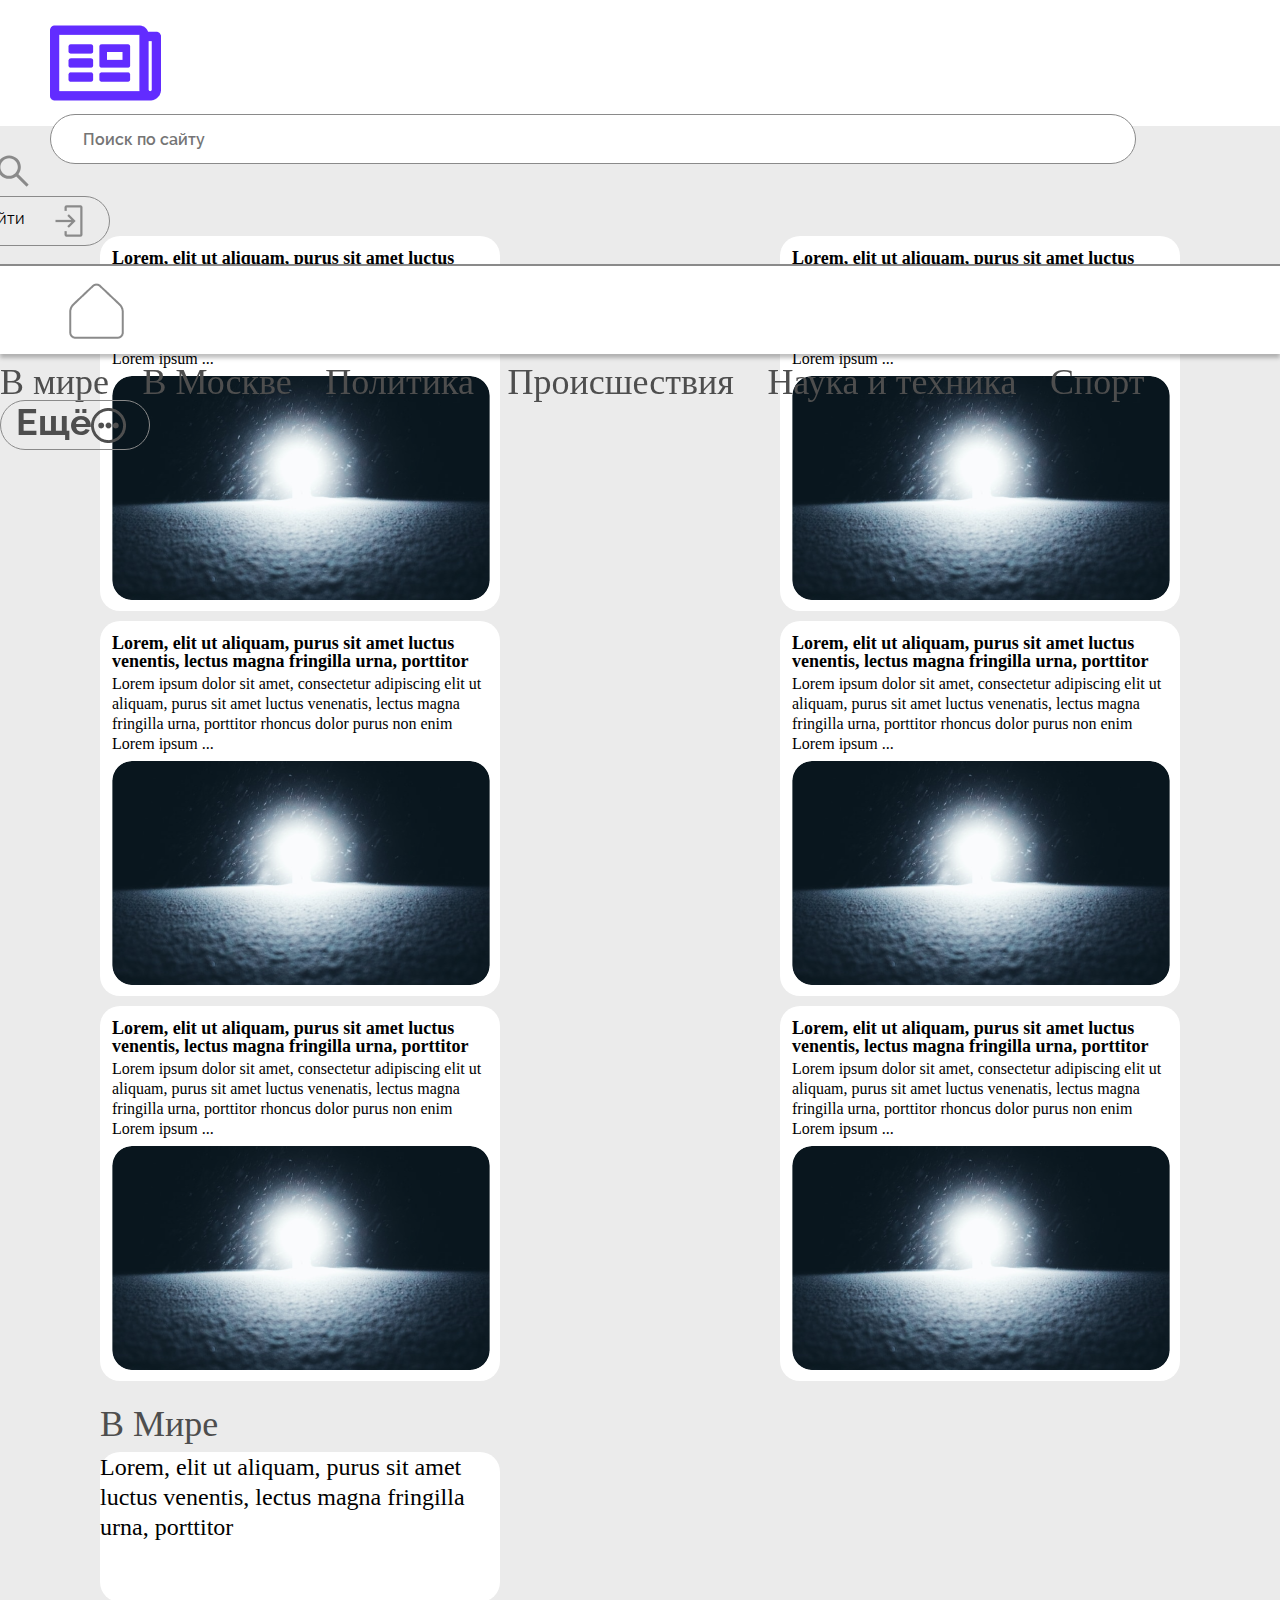
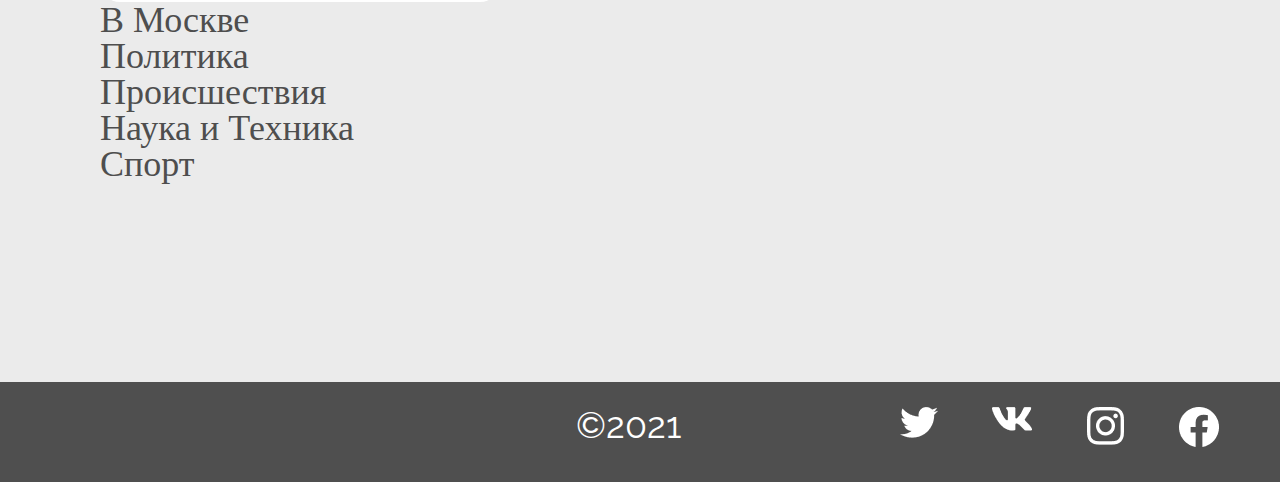
==== index.html @ 8567cbd8 "Create index.html" ====
<!DOCTYPE html>
<html lang="ru">
	<head>
		<title>Новости</title>
		<link rel="stylesheet" href="css/style.css" />
		<link rel="stylesheet" type="text/css" href="//fonts.googleapis.com/css?family=Raleway" />
		<meta http-equiv="Content-type" content="text/html;charset=UTF-8" />
		<meta name="viewport" content="width=device-width, initial-scale=1.0">
	</head>
	<body>
		<div class="wrapper">
		<header>
			<div class="header_top">
				<img src="./img/logo.png" alt="">
					<form name="search" method="post" action="">
						<input type="search" name="query" placeholder="Поиск по сайту">
						<button type="submit"><img src="../img/Vector.svg" alt=""></button> 
					</form>
					<a href=""><span>Войти</span></a>
			</div>
			<div class="navigation">
				<div class="line"></div>
				<a href=""><img src="./img/home.png" alt=""></a>
				<nav>
					<ul>
						<li><a href="">В мире</a></li>
						<li><a href="">В Москве</a></li>
						<li><a href="">Политика</a></li>
						<li><a href="">Происшествия</a></li>
						<li><a href="">Наука и техника</a></li>
						<li><a href="">Спорт</a></li>
					</ul>
				</nav>
				<a href=""><span>Ещё</span></a>
			</div>
		</header>
		<main>
			<div class="container">
				<div class="content">
					<div class="news_container">
						<div class="news">
							<h2>Lorem,   elit ut aliquam, purus sit amet luctus venentis, lectus magna fringilla urna, porttitor</h2>
							<p>Lorem ipsum dolor sit amet, consectetur adipiscing elit ut aliquam, purus sit amet luctus venenatis, lectus magna fringilla urna, porttitor rhoncus dolor purus non enim Lorem ipsum ...</p>
							<img src="./img/img0.png" alt="">
						</div>
						<div class="news">
							<h2>Lorem,   elit ut aliquam, purus sit amet luctus venentis, lectus magna fringilla urna, porttitor</h2>
							<p>Lorem ipsum dolor sit amet, consectetur adipiscing elit ut aliquam, purus sit amet luctus venenatis, lectus magna fringilla urna, porttitor rhoncus dolor purus non enim Lorem ipsum ...</p>
							<img src="./img/img0.png" alt="">
						</div>
						<div class="news">
							<h2>Lorem,   elit ut aliquam, purus sit amet luctus venentis, lectus magna fringilla urna, porttitor</h2>
							<p>Lorem ipsum dolor sit amet, consectetur adipiscing elit ut aliquam, purus sit amet luctus venenatis, lectus magna fringilla urna, porttitor rhoncus dolor purus non enim Lorem ipsum ...</p>
							<img src="./img/img0.png" alt="">
						</div>
						<div class="news">
							<h2>Lorem,   elit ut aliquam, purus sit amet luctus venentis, lectus magna fringilla urna, porttitor</h2>
							<p>Lorem ipsum dolor sit amet, consectetur adipiscing elit ut aliquam, purus sit amet luctus venenatis, lectus magna fringilla urna, porttitor rhoncus dolor purus non enim Lorem ipsum ...</p>
							<img src="./img/img0.png" alt="">
						</div>
						<div class="news">
							<h2>Lorem,   elit ut aliquam, purus sit amet luctus venentis, lectus magna fringilla urna, porttitor</h2>
							<p>Lorem ipsum dolor sit amet, consectetur adipiscing elit ut aliquam, purus sit amet luctus venenatis, lectus magna fringilla urna, porttitor rhoncus dolor purus non enim Lorem ipsum ...</p>
							<img src="./img/img0.png" alt="">
						</div>
						<div class="news">
							<h2>Lorem,   elit ut aliquam, purus sit amet luctus venentis, lectus magna fringilla urna, porttitor</h2>
							<p>Lorem ipsum dolor sit amet, consectetur adipiscing elit ut aliquam, purus sit amet luctus venenatis, lectus magna fringilla urna, porttitor rhoncus dolor purus non enim Lorem ipsum ...</p>
							<img src="./img/img0.png" alt="">
						</div>
					</div>
					<div class="world">
						<h3>В Мире</h3>
						<div class="article">
							<h4>Lorem,   elit ut aliquam, purus sit amet luctus venentis, lectus magna fringilla urna, porttitor</h4>
							<span></span>
							<span></span>
							<span></span>
						</div>
					</div>
					<div class="moscow">
						<h3>В Москве</h3>
					</div>
					<div class="politics">
						<h3>Политика</h3>
					</div>
					<div class="incidents">
						<h3>Происшествия</h3>
					</div>
					<div class="science">
						<h3>Наука и Техника</h3>
					</div>
					<div class="sport">
						<h3>Спорт</h3>
					</div>
				</div>
				<div class="sidebar">

				</div>
			</div>
		</main>
		<footer>
			<span>©2021</span>
			<a href=""><img src="./img/twitter.png" alt=""></a>
			<a href=""><img src="./img/vk.png" alt=""></a>
			<a href=""><img src="./img/inst.png" alt=""></a>
			<a href=""><img src="./img/facebook.png" alt=""></a>
		</footer>
	</div>
	</body>
</html>
---- css/style.css ----
/*Обнуление*/
*{
	padding: 0;
	margin: 0;
	border: 0;
}
*,*:before,*:after{
	-moz-box-sizing: border-box;
	-webkit-box-sizing: border-box;
	box-sizing: border-box;
}
:focus,:active{outline: none;}
a:focus,a:active{outline: none;}

nav,footer,header,aside{display: block;}

html,body{
	height: 100%;
	width: 100%;
	font-size: 100%;
	line-height: 1;
	font-size: 14px;
	-ms-text-size-adjust: 100%;
	-moz-text-size-adjust: 100%;
	-webkit-text-size-adjust: 100%;
}
input,button,textarea{font-family:inherit;}

input::-ms-clear{display: none;}
button{cursor: pointer;}
button::-moz-focus-inner {padding:0;border:0;}
a, a:visited{text-decoration: none;}
a:hover{text-decoration: none;}
ul li{list-style: none;}
img{vertical-align: top;}

h1,h2,h3,h4,h5,h6{font-size:inherit;font-weight: 400;}
/*--------------------*/

body{
	background-color: #ebebeb;
	height: 100%;
}
.wrapper{
	display: flex;
	flex-direction: column;
	height: 100%;
}
header{
	flex-basis: content;
	max-width: 1920px;
	height: 126px;
	background-color: #fff;
}

footer{
	margin-top: 200px;
	min-height: 100px;
	background-color: #4f4f4f;
}

.header_top{
	display: inline-block;
	width: 100%;
	padding: 25px 3.9% 0 3.9%;
}

.header_top img{
	display: inline-block;
	max-width: 100%;
	margin-right: 74px;
}
form{
	display: inline-block;
	padding-top: 13px;
	width: 100%;
	max-width: 1400px;
}

form input{
	display: inline-block;
	height: 50px;
	width: 92%;
	background: #fff;
	border: 1.5px solid #8a8a8a;
	border-radius: 25px;
	color: #000000;
	font-family: Raleway;
	font-size: 16px;
	font-weight: normal;
	padding-left: 32px;
	font-weight: 600;
}

form button{
	background: url('../img/Vector.svg') no-repeat center;
	position: relative;
	right: 90px;
	bottom: 9px;
	
}

form button img{
	visibility: hidden;
}

.header_top span{
	display: inline-block;
	width: 150px;
	height: 50px;
	background: #ffffff;
	border: 1.5px solid #8a8a8a;
	border-radius: 25px;
	padding-top: 14px;
	padding-left: 15px;
	font-family: Raleway;
	font-size: 16px;
	font-weight: normal;
	color: #000;
	margin-left: -90px;
	background: url('./../img/login.png') no-repeat 90px;
}

.line{
	width: 100%;
	background-color: #8a8a8a;
	height: 2px;
}

.navigation nav {
	display: inline-block;
}
.navigation{
	margin-top: 17.6px;
	height: 90px;
	background-color: #fff;
	box-shadow: 0px 4px 4px rgba(0, 0, 0, 0.25);
	position: sticky;
	top: 0;
}

.navigation img{
	margin-top: 17.5px;
	margin-left: 5.42%;
	margin-right: 6.4%;
}

.navigation li{
	display: inline-block;
	font-family: Roboto;
	font-size: 36px;
	font-weight: normal;
	line-height: 36px;
	padding-top: 25px;
}

.navigation a{
	color: #4e4e4e;
	margin-right: 30px;
}

.navigation span{
		display: inline-block;
		width: 150px;
		height: 50px;
		background: #ffffff;
		border: 1.5px solid #8a8a8a;
		border-radius: 25px;
		padding-top: 3px;
		padding-left: 15px;
		font-family: Raleway;
		font-size: 36px;
		font-weight: normal;
		color: #4e4e4e;
		font-weight: 700;
		background: url('./../img/more.png') no-repeat 90px;
}
.container{
	padding: 0 7.8125%;
	display: flex;
	flex-direction: row;
	justify-content:space-between;
}
.content{
	margin-top: 100px;
	width: 1210px;
}

footer span{
	display: inline-block;
	width: 120px;
	padding-left: 45%;
	margin-top: 25px;
	color: #fff;
	font-family: Raleway;
	font-size: 36px;
	font-weight: normal;
	margin-right: 25%;
}

footer img{
	display: inline-block;
	margin-top: 25px;
	margin-right: 4%;
}

.news_container{
	display: flex;
	align-content: flex-start;
	flex-wrap: wrap;
	justify-content: space-between;
	flex: 0 1 33%;
	margin-bottom: 25px;
}

.news{
	width: 400px;
	height: 375px;
	background-color: #fff;
	border-radius: 20px;
	margin-top: 10px;
	padding-left: 12px;
	padding-top: 13px;
}

.news h2{
	color: #000000;
	font-family: Roboto;
	font-size: 18px;
	font-weight: 700;
	line-height: 18px;
	max-width: 380px;
	max-height: 40px;
	margin-bottom: 4px;
}

.news p{
	color: #000000;
	font-family: Roboto;
	font-size: 16px;
	font-weight: 300;
	line-height: 20px;
	max-width: 380px;
	max-height: 80px;
	margin-bottom: 7px;
}

.news img{
	border-radius: 20px;
}

h3{
	color: #4e4e4e;
	font-family: Roboto;
	font-size: 36px;
	font-weight: normal;
	line-height: 36px;
}

.article{
	width: 400px;
	height: 150px;
	border-radius: 20px;
	background-color: #fff;
	margin-top: 10px;
}

.article h4{
	max-width: 380px;
	max-height: 100px;
	color: #000000;
	box-shadow:;
	font-family: Roboto;
	font-size: 24px;
	font-weight: medium;
	line-height: 30px;
}

.article span{
	color: #4e4e4e;
	font-family: Roboto;
	font-size: 16px;
	font-weight: 300;
	line-height: 20px;
}

.article span:nth-child(1){
	background: url('') no-repeat left;
}

.article span:nth-child(2){
	background: url('') no-repeat left;
}

.article span:nth-child(3){
	background: url('') no-repeat left;
}
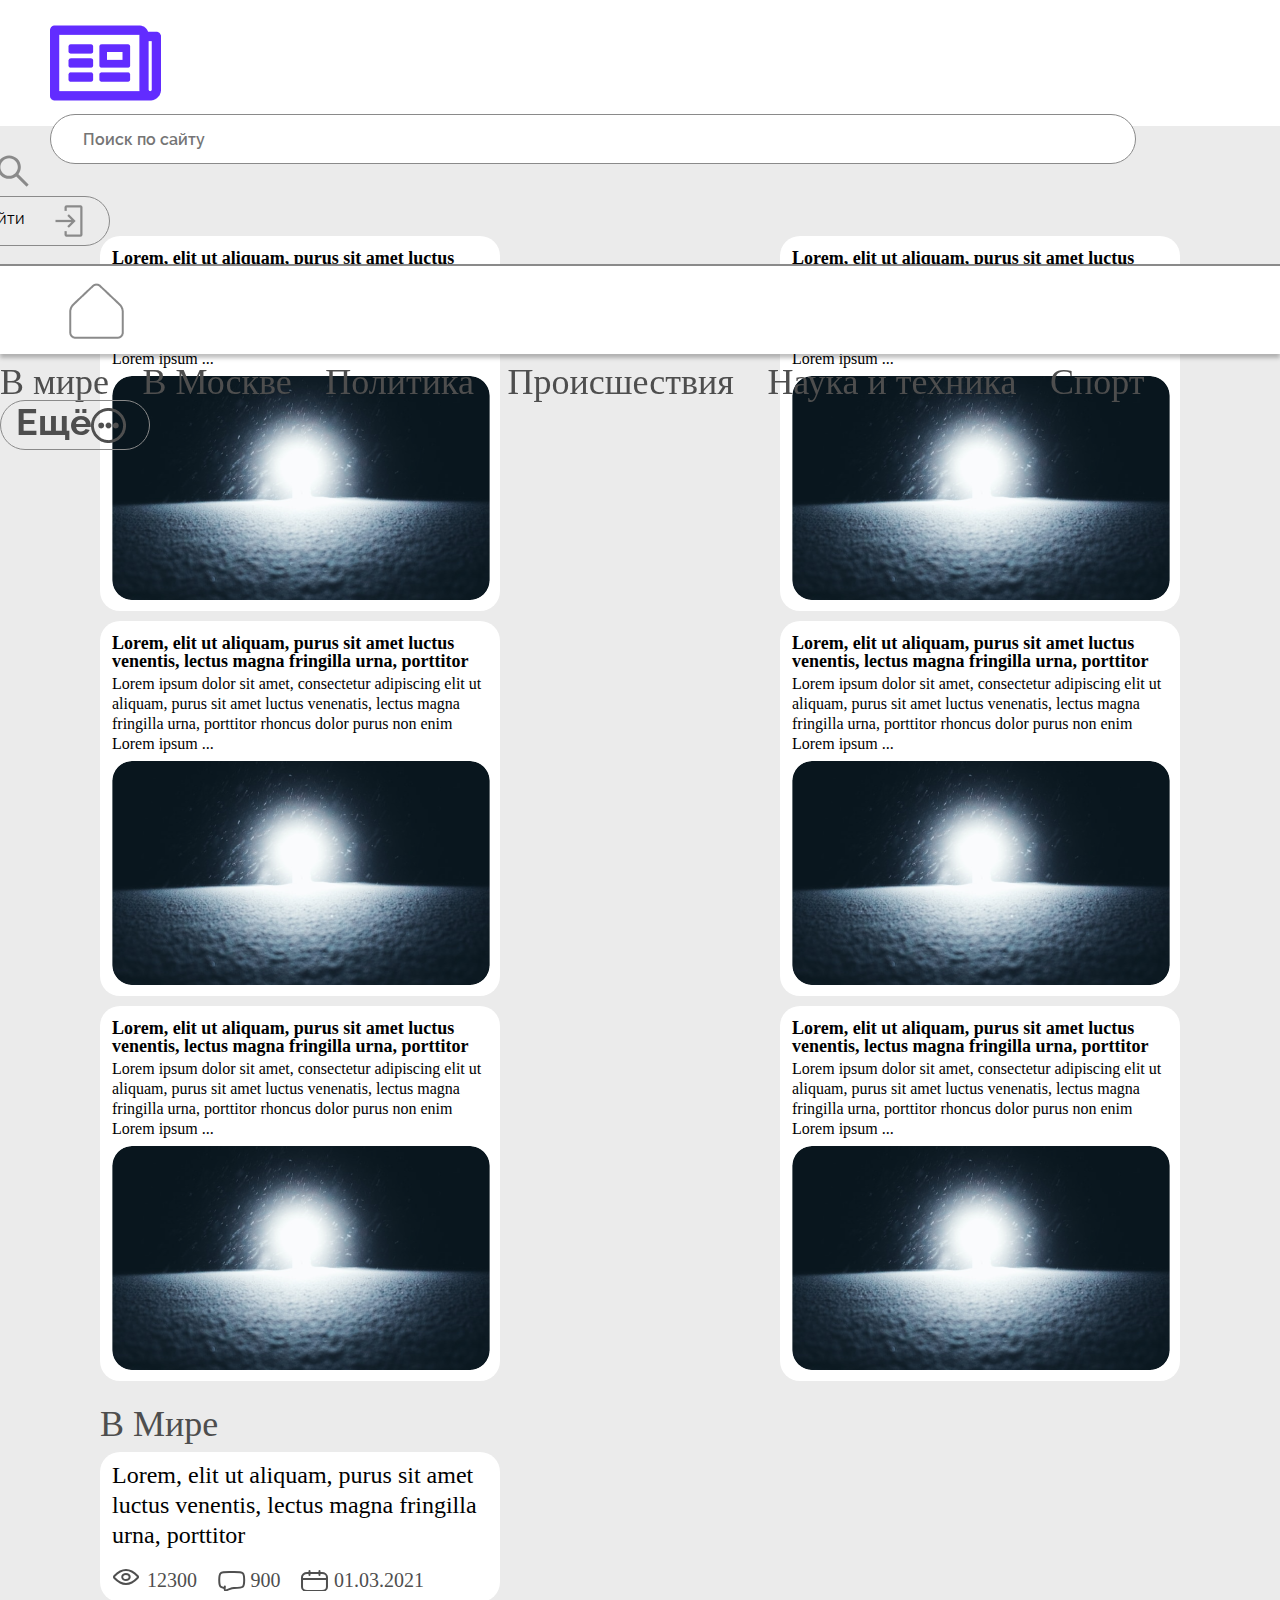
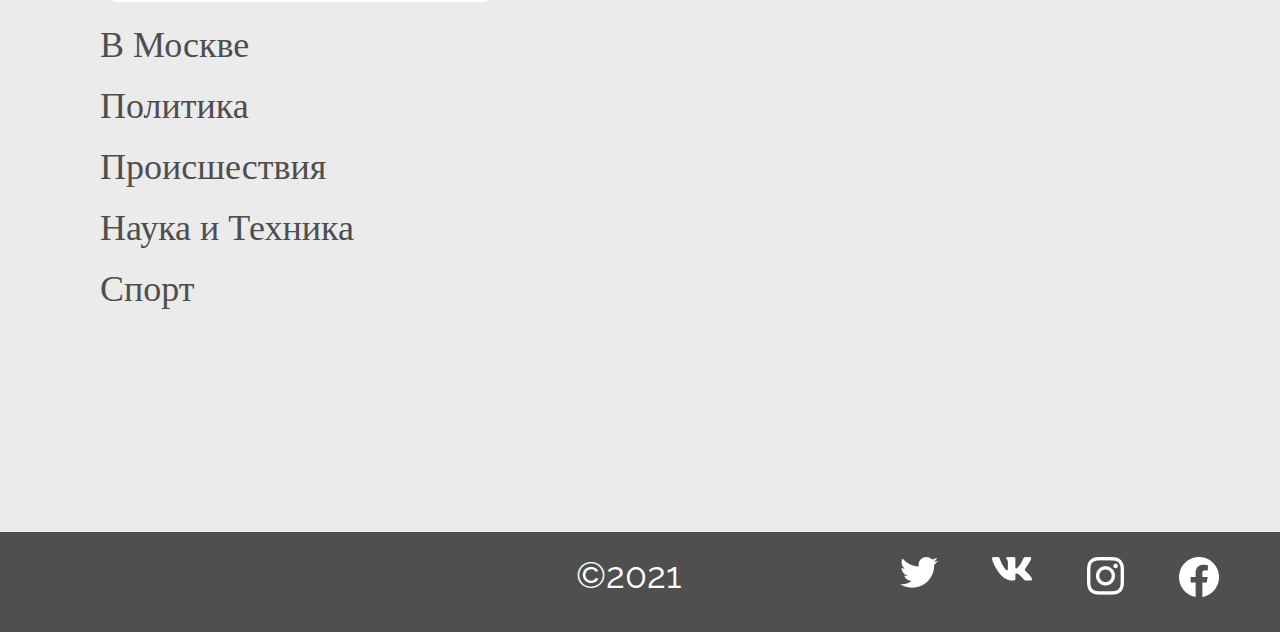
==== commit 13de5dbc: "Update index.html" ====
--- a/index.html
+++ b/index.html
@@ -71,27 +71,44 @@
 					</div>
 					<div class="world">
 						<h3>В Мире</h3>
-						<div class="article">
-							<h4>Lorem,   elit ut aliquam, purus sit amet luctus venentis, lectus magna fringilla urna, porttitor</h4>
-							<span></span>
-							<span></span>
-							<span></span>
+						<div class="news_container">
+							<div class="article">
+								<h4>Lorem,   elit ut aliquam, purus sit amet luctus venentis, lectus magna fringilla urna, porttitor</h4>
+								<span>12300</span>
+								<span>900</span>
+								<span>01.03.2021</span>
+							</div>
 						</div>
 					</div>
 					<div class="moscow">
 						<h3>В Москве</h3>
+						<div class="news_container">
+							
+						</div>
 					</div>
 					<div class="politics">
 						<h3>Политика</h3>
+						<div class="news_container">
+
+						</div>
 					</div>
 					<div class="incidents">
 						<h3>Происшествия</h3>
+						<div class="news_container">
+
+						</div>
 					</div>
 					<div class="science">
 						<h3>Наука и Техника</h3>
+						<div class="news_container">
+
+						</div>
 					</div>
 					<div class="sport">
 						<h3>Спорт</h3>
+						<div class="news_container">
+
+						</div>
 					</div>
 				</div>
 				<div class="sidebar">
--- a/css/style.css
+++ b/css/style.css
@@ -264,35 +264,39 @@
 	border-radius: 20px;
 	background-color: #fff;
 	margin-top: 10px;
+	padding-top: 8px;
+	padding-left: 12px;
 }
 
 .article h4{
 	max-width: 380px;
 	max-height: 100px;
 	color: #000000;
-	box-shadow:;
 	font-family: Roboto;
 	font-size: 24px;
 	font-weight: medium;
 	line-height: 30px;
+	margin-bottom: 20px;
 }
 
 .article span{
 	color: #4e4e4e;
 	font-family: Roboto;
-	font-size: 16px;
-	font-weight: 300;
+	font-size: 20px;
+	font-weight: 400;
 	line-height: 20px;
-}
-
-.article span:nth-child(1){
-	background: url('') no-repeat left;
+	margin-right: 15px;
+	padding-left: 35px;
 }
 
 .article span:nth-child(2){
-	background: url('') no-repeat left;
+	background: url('./../img/eye.svg') no-repeat ;
 }
 
 .article span:nth-child(3){
-	background: url('') no-repeat left;
+	background: url('./../img/comment.svg') no-repeat ;
+}
+
+.article span:nth-child(4){
+	background: url('./../img/calendar.svg') no-repeat ;
 }